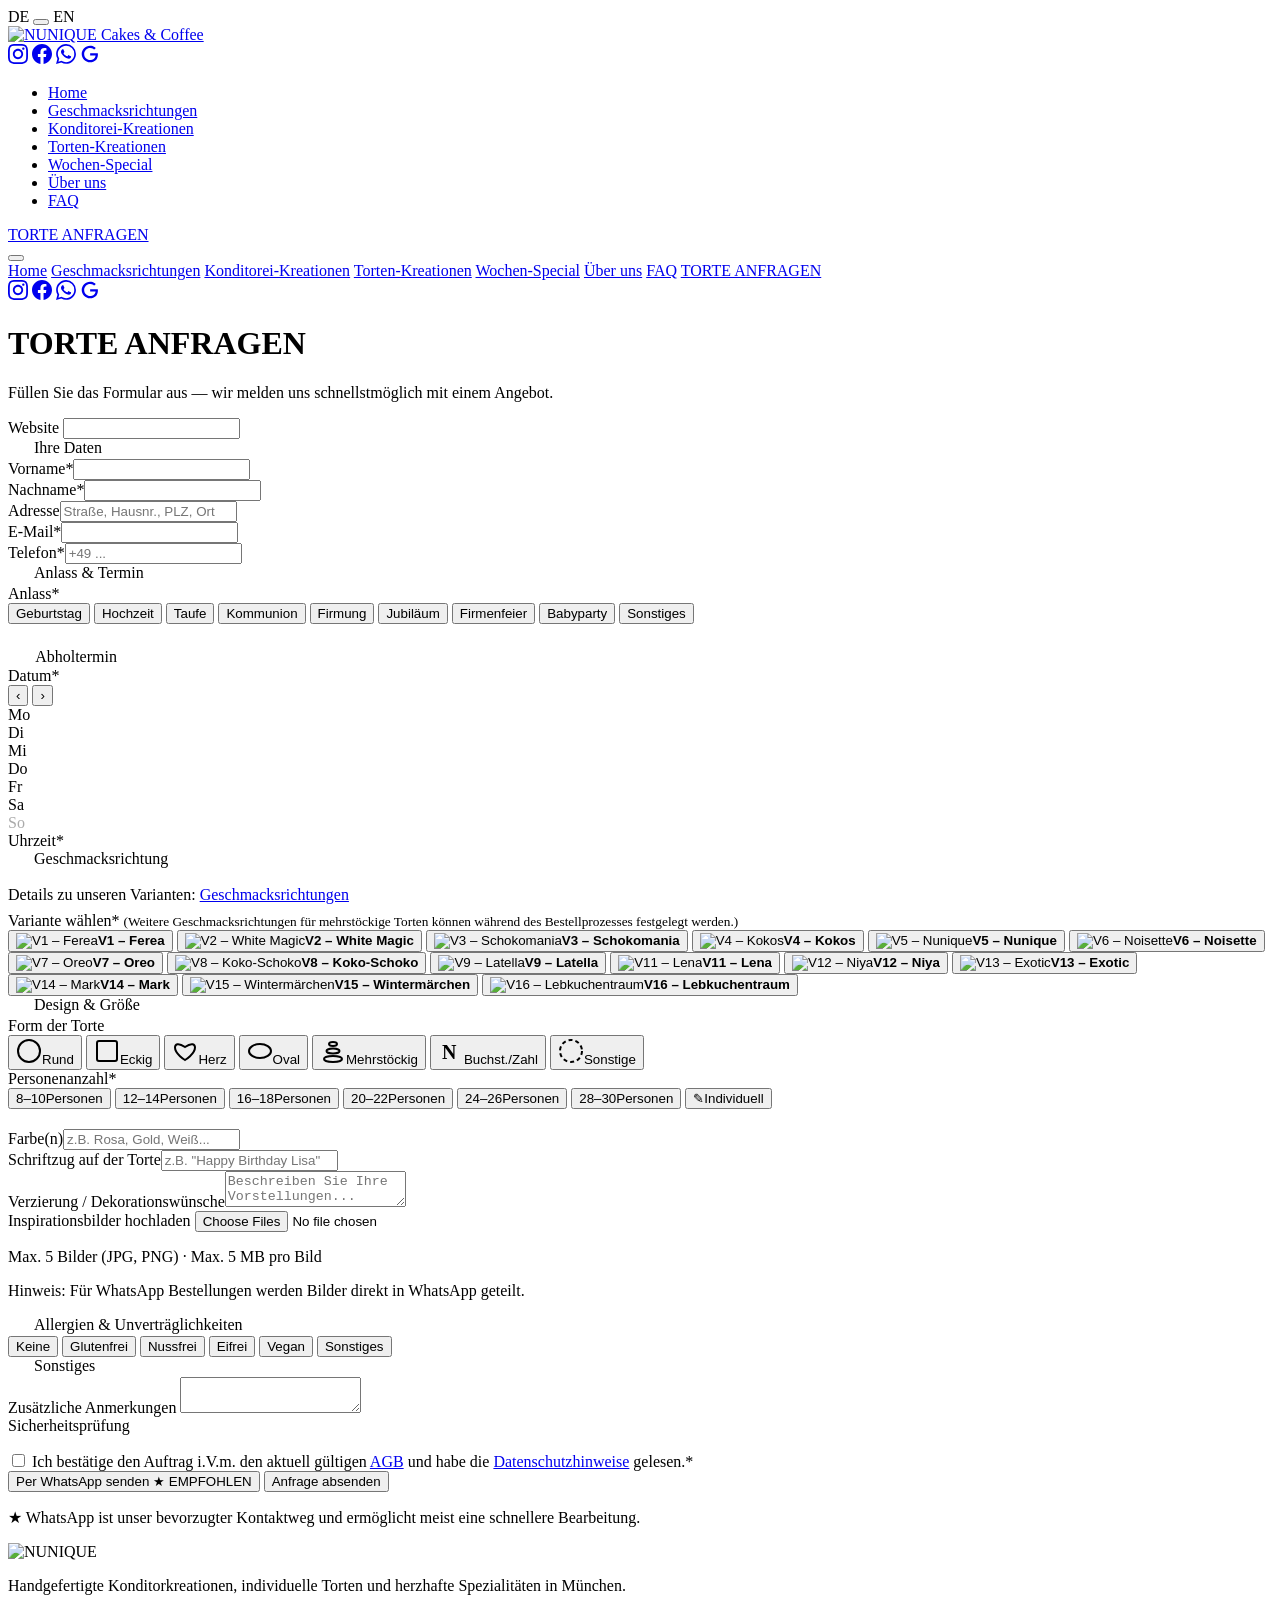
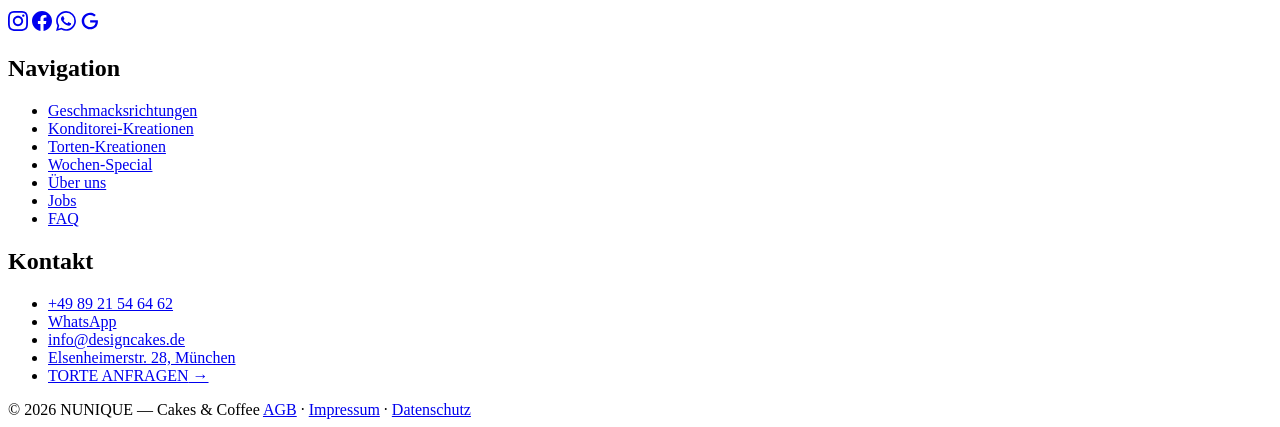
==== order.html @ f68d1206 "Remove lactose-free order option" ====
<!DOCTYPE html>

<html lang="de">
<head>
<meta charset="utf-8"/>
<link href="images/Logo_quadrat_solo.svg" rel="icon" type="image/svg+xml"/>
<meta content="width=device-width, initial-scale=1.0" name="viewport"/>
<link href="fonts/fonts.css" rel="stylesheet">
<title data-de="Torte anfragen München | Hochzeitstorte &amp; Event Cake bestellen" data-en="Request a Cake in Munich | Wedding &amp; Event Cake Enquiry">Torte anfragen München | Hochzeitstorte &amp; Event Cake bestellen</title>
<meta content="Fragen Sie Ihre individuelle Torte in München an: Hochzeitstorte, Geburtstagstorte, Firmentorte oder Event Cake mit Design, Geschmack und Terminwunsch." data-de-content="Fragen Sie Ihre individuelle Torte in München an: Hochzeitstorte, Geburtstagstorte, Firmentorte oder Event Cake mit Design, Geschmack und Terminwunsch." data-en-content="Request your custom cake in Munich: wedding cake, birthday cake, corporate cake or event cake with design, flavour and preferred date." name="description"/><meta content="summary_large_image" name="twitter:card"/><meta content="https://munichcakes.de/images/torte5.jpg" property="og:image"/><meta content="https://munichcakes.de/images/torte5.jpg" name="twitter:image"/><meta content="https://munichcakes.de/order" property="og:url"/><meta content="website" property="og:type"/><meta content="Fragen Sie Ihre individuelle Torte in München an: Hochzeitstorte, Geburtstagstorte, Firmentorte oder Event Cake mit Design, Geschmack und Terminwunsch." data-de-content="Fragen Sie Ihre individuelle Torte in München an: Hochzeitstorte, Geburtstagstorte, Firmentorte oder Event Cake mit Design, Geschmack und Terminwunsch." data-en-content="Request your custom cake in Munich: wedding cake, birthday cake, corporate cake or event cake with design, flavour and preferred date." property="og:description"/><meta content="Torte anfragen München | Hochzeitstorte &amp; Event Cake bestellen" data-de-content="Torte anfragen München | Hochzeitstorte &amp; Event Cake bestellen" data-en-content="Request a Cake in Munich | Wedding &amp; Event Cake Enquiry" property="og:title"/>
<link href="https://munichcakes.de/order" rel="canonical"/>
<link href="style.css?v=20261020-1" rel="stylesheet"/>
<link href="order.css?v=20261024-2" rel="stylesheet"/>
<link href="atelier-iconic.css" rel="stylesheet"/>
<script async defer src="https://challenges.cloudflare.com/turnstile/v0/api.js"></script>
<script>
/* Anti-flicker: apply language class before render */
(function(){
    var l=localStorage.getItem('nunique_lang');
    if(l==='en') document.documentElement.setAttribute('data-lang','en');
})();
</script>
</head>
<body>
<!-- HEADER -->
<!-- SHARED HEADER START -->
<header class="site-header" id="siteHeader">
<div class="header-top">
<div class="header-top-inner">
<div class="header-lang" id="headerLang">
<span class="lang-label" id="langLabelDE">DE</span>
<button aria-checked="false" aria-label="Sprache wechseln" class="lang-toggle" id="langToggle" role="switch" type="button">
<span class="lang-toggle-thumb"></span>
</button>
<span class="lang-label" id="langLabelEN">EN</span>
</div>
<div class="header-logo">
<a class="active" href="./"><img alt="NUNIQUE Cakes &amp; Coffee" decoding="async" src="images/Logo-lang-lang.svg"/></a>
</div>
<div class="header-social">
<a aria-label="Instagram" href="https://www.instagram.com/nunique.cakes" rel="noopener" target="_blank"><svg fill="currentColor" height="20" viewbox="0 0 24 24" width="20"><path d="M12 2.163c3.204 0 3.584.012 4.85.07 3.252.148 4.771 1.691 4.919 4.919.058 1.265.069 1.645.069 4.849 0 3.205-.012 3.584-.069 4.849-.149 3.225-1.664 4.771-4.919 4.919-1.266.058-1.644.07-4.85.07-3.204 0-3.584-.012-4.849-.07-3.26-.149-4.771-1.699-4.919-4.92-.058-1.265-.07-1.644-.07-4.849 0-3.204.013-3.583.07-4.849.149-3.227 1.664-4.771 4.919-4.919 1.266-.057 1.645-.069 4.849-.069zm0-2.163c-3.259 0-3.667.014-4.947.072-4.358.2-6.78 2.618-6.98 6.98-.059 1.281-.073 1.689-.073 4.948 0 3.259.014 3.668.072 4.948.2 4.358 2.618 6.78 6.98 6.98 1.281.058 1.689.072 4.948.072 3.259 0 3.668-.014 4.948-.072 4.354-.2 6.782-2.618 6.979-6.98.059-1.28.073-1.689.073-4.948 0-3.259-.014-3.667-.072-4.947-.196-4.354-2.617-6.78-6.979-6.98-1.281-.059-1.69-.073-4.949-.073zm0 5.838c-3.403 0-6.162 2.759-6.162 6.162s2.759 6.163 6.162 6.163 6.162-2.759 6.162-6.163c0-3.403-2.759-6.162-6.162-6.162zm0 10.162c-2.209 0-4-1.79-4-4 0-2.209 1.791-4 4-4s4 1.791 4 4c0 2.21-1.791 4-4 4zm6.406-11.845c-.796 0-1.441.645-1.441 1.44s.645 1.44 1.441 1.44c.795 0 1.439-.645 1.439-1.44s-.644-1.44-1.439-1.44z"></path></svg></a>
<a aria-label="Facebook" href="https://www.facebook.com/NuniqueCakes/" rel="noopener" target="_blank"><svg fill="currentColor" height="20" viewbox="0 0 24 24" width="20"><path d="M24 12.073c0-6.627-5.373-12-12-12s-12 5.373-12 12c0 5.99 4.388 10.954 10.125 11.854v-8.385H7.078v-3.47h3.047V9.43c0-3.007 1.792-4.669 4.533-4.669 1.312 0 2.686.235 2.686.235v2.953H15.83c-1.491 0-1.956.925-1.956 1.874v2.25h3.328l-.532 3.47h-2.796v8.385C19.612 23.027 24 18.062 24 12.073z"></path></svg></a>
<a aria-label="WhatsApp" href="https://wa.me/491704742351" rel="noopener" target="_blank"><svg fill="currentColor" height="20" viewbox="0 0 24 24" width="20"><path d="M17.472 14.382c-.297-.149-1.758-.867-2.03-.967-.273-.099-.471-.148-.67.15-.197.297-.767.966-.94 1.164-.173.199-.347.223-.644.075-.297-.15-1.255-.463-2.39-1.475-.883-.788-1.48-1.761-1.653-2.059-.173-.297-.018-.458.13-.606.134-.133.298-.347.446-.52.149-.174.198-.298.298-.497.099-.198.05-.371-.025-.52-.075-.149-.669-1.612-.916-2.207-.242-.579-.487-.5-.669-.51-.173-.008-.371-.01-.57-.01-.198 0-.52.074-.792.372-.272.297-1.04 1.016-1.04 2.479 0 1.462 1.065 2.875 1.213 3.074.149.198 2.096 3.2 5.077 4.487.709.306 1.262.489 1.694.625.712.227 1.36.195 1.871.118.571-.085 1.758-.719 2.006-1.413.248-.694.248-1.289.173-1.413-.074-.124-.272-.198-.57-.347m-5.421 7.403h-.004a9.87 9.87 0 01-5.031-1.378l-.361-.214-3.741.982.998-3.648-.235-.374a9.86 9.86 0 01-1.51-5.26c.001-5.45 4.436-9.884 9.888-9.884 2.64 0 5.122 1.03 6.988 2.898a9.825 9.825 0 012.893 6.994c-.003 5.45-4.437 9.884-9.885 9.884m8.413-18.297A11.815 11.815 0 0012.05 0C5.495 0 .16 5.335.157 11.892c0 2.096.547 4.142 1.588 5.945L.057 24l6.305-1.654a11.882 11.882 0 005.683 1.448h.005c6.554 0 11.89-5.335 11.893-11.893a11.821 11.821 0 00-3.48-8.413z"></path></svg></a>
<a aria-label="Google" href="https://g.page/r/Cd65igMqELdyEBM" rel="noopener" target="_blank"><svg fill="currentColor" height="20" viewbox="0 0 24 24" width="20"><path d="M21.35 11.1H12.18V13.83H18.69C18.36 17.64 15.19 19.27 12.19 19.27C8.36 19.27 5 16.25 5 12C5 7.9 8.2 4.73 12.2 4.73C15.29 4.73 17.1 6.7 17.1 6.7L19 4.72C19 4.72 16.56 2 12.1 2C6.42 2 2.03 6.8 2.03 12C2.03 17.05 6.16 22 12.25 22C17.6 22 21.5 18.33 21.5 12.91C21.5 11.76 21.35 11.1 21.35 11.1Z"></path></svg></a>
</div>
</div>
</div>
<div class="header-nav" id="headerNav">
<div class="header-nav-inner">
<ul class="nav-links">
<li><a href="./">Home</a></li>
<li><a href="flavours"><span data-de="Geschmacksrichtungen" data-en="Flavours">Geschmacksrichtungen</span></a></li>
<li><a href="pastryshop"><span data-de="Konditorei-Kreationen" data-en="Pastry Creations">Konditorei-Kreationen</span></a></li>
<li><a href="cakeshop"><span data-de="Torten-Kreationen" data-en="Cake Creations">Torten-Kreationen</span></a></li>
<li><a href="week-special"><span data-de="Wochen-Special" data-en="Weekly Special">Wochen-Special</span></a></li>
<li><a href="about"><span data-de="Über uns" data-en="About us">Über uns</span></a></li>
<li><a href="./#faq">FAQ</a></li>
</ul>
<div class="nav-below">
<a class="nav-anfragen" href="order"><span data-de="TORTE ANFRAGEN" data-en="REQUEST A CAKE">TORTE ANFRAGEN</span></a>
</div>
</div>
</div>
<button aria-label="Menü" data-de-aria="Menü" data-en-aria="Menu" class="nav-toggle" id="navToggle">
<span></span><span></span><span></span>
</button>
</header>
<!-- SHARED HEADER END -->
<div class="nav-drawer" id="navDrawer">
<a href="./">Home</a>
<a href="flavours"><span data-de="Geschmacksrichtungen" data-en="Flavours">Geschmacksrichtungen</span></a>
<a href="pastryshop"><span data-de="Konditorei-Kreationen" data-en="Pastry Creations">Konditorei-Kreationen</span></a>
<a href="cakeshop"><span data-de="Torten-Kreationen" data-en="Cake Creations">Torten-Kreationen</span></a>
<a href="week-special"><span data-de="Wochen-Special" data-en="Weekly Special">Wochen-Special</span></a>
<a href="about"><span data-de="Über uns" data-en="About us">Über uns</span></a>
<a href="./#faq">FAQ</a>
<a class="nav-cta" href="order"><span data-de="TORTE ANFRAGEN" data-en="REQUEST A CAKE">TORTE ANFRAGEN</span></a>
<div class="drawer-social">
<a aria-label="Instagram" href="https://www.instagram.com/nunique.cakes" rel="noopener" target="_blank"><svg fill="currentColor" height="20" viewbox="0 0 24 24" width="20"><path d="M12 2.163c3.204 0 3.584.012 4.85.07 3.252.148 4.771 1.691 4.919 4.919.058 1.265.069 1.645.069 4.849 0 3.205-.012 3.584-.069 4.849-.149 3.225-1.664 4.771-4.919 4.919-1.266.058-1.644.07-4.85.07-3.204 0-3.584-.012-4.849-.07-3.26-.149-4.771-1.699-4.919-4.92-.058-1.265-.07-1.644-.07-4.849 0-3.204.013-3.583.07-4.849.149-3.227 1.664-4.771 4.919-4.919 1.266-.057 1.645-.069 4.849-.069zm0-2.163c-3.259 0-3.667.014-4.947.072-4.358.2-6.78 2.618-6.98 6.98-.059 1.281-.073 1.689-.073 4.948 0 3.259.014 3.668.072 4.948.2 4.358 2.618 6.78 6.98 6.98 1.281.058 1.689.072 4.948.072 3.259 0 3.668-.014 4.948-.072 4.354-.2 6.782-2.618 6.979-6.98.059-1.28.073-1.689.073-4.948 0-3.259-.014-3.667-.072-4.947-.196-4.354-2.617-6.78-6.979-6.98-1.281-.059-1.69-.073-4.949-.073zm0 5.838c-3.403 0-6.162 2.759-6.162 6.162s2.759 6.163 6.162 6.163 6.162-2.759 6.162-6.163c0-3.403-2.759-6.162-6.162-6.162zm0 10.162c-2.209 0-4-1.79-4-4 0-2.209 1.791-4 4-4s4 1.791 4 4c0 2.21-1.791 4-4 4zm6.406-11.845c-.796 0-1.441.645-1.441 1.44s.645 1.44 1.441 1.44c.795 0 1.439-.645 1.439-1.44s-.644-1.44-1.439-1.44z"></path></svg></a>
<a aria-label="Facebook" href="https://www.facebook.com/NuniqueCakes/" rel="noopener" target="_blank"><svg fill="currentColor" height="20" viewbox="0 0 24 24" width="20"><path d="M24 12.073c0-6.627-5.373-12-12-12s-12 5.373-12 12c0 5.99 4.388 10.954 10.125 11.854v-8.385H7.078v-3.47h3.047V9.43c0-3.007 1.792-4.669 4.533-4.669 1.312 0 2.686.235 2.686.235v2.953H15.83c-1.491 0-1.956.925-1.956 1.874v2.25h3.328l-.532 3.47h-2.796v8.385C19.612 23.027 24 18.062 24 12.073z"></path></svg></a>
<a aria-label="WhatsApp" href="https://wa.me/491704742351" rel="noopener" target="_blank"><svg fill="currentColor" height="20" viewbox="0 0 24 24" width="20"><path d="M17.472 14.382c-.297-.149-1.758-.867-2.03-.967-.273-.099-.471-.148-.67.15-.197.297-.767.966-.94 1.164-.173.199-.347.223-.644.075-.297-.15-1.255-.463-2.39-1.475-.883-.788-1.48-1.761-1.653-2.059-.173-.297-.018-.458.13-.606.134-.133.298-.347.446-.52.149-.174.198-.298.298-.497.099-.198.05-.371-.025-.52-.075-.149-.669-1.612-.916-2.207-.242-.579-.487-.5-.669-.51-.173-.008-.371-.01-.57-.01-.198 0-.52.074-.792.372-.272.297-1.04 1.016-1.04 2.479 0 1.462 1.065 2.875 1.213 3.074.149.198 2.096 3.2 5.077 4.487.709.306 1.262.489 1.694.625.712.227 1.36.195 1.871.118.571-.085 1.758-.719 2.006-1.413.248-.694.248-1.289.173-1.413-.074-.124-.272-.198-.57-.347m-5.421 7.403h-.004a9.87 9.87 0 01-5.031-1.378l-.361-.214-3.741.982.998-3.648-.235-.374a9.86 9.86 0 01-1.51-5.26c.001-5.45 4.436-9.884 9.888-9.884 2.64 0 5.122 1.03 6.988 2.898a9.825 9.825 0 012.893 6.994c-.003 5.45-4.437 9.884-9.885 9.884m8.413-18.297A11.815 11.815 0 0012.05 0C5.495 0 .16 5.335.157 11.892c0 2.096.547 4.142 1.588 5.945L.057 24l6.305-1.654a11.882 11.882 0 005.683 1.448h.005c6.554 0 11.89-5.335 11.893-11.893a11.821 11.821 0 00-3.48-8.413z"></path></svg></a>
<a aria-label="Google" href="https://g.page/r/Cd65igMqELdyEBM" rel="noopener" target="_blank"><svg fill="currentColor" height="20" viewbox="0 0 24 24" width="20"><path d="M21.35 11.1H12.18V13.83H18.69C18.36 17.64 15.19 19.27 12.19 19.27C8.36 19.27 5 16.25 5 12C5 7.9 8.2 4.73 12.2 4.73C15.29 4.73 17.1 6.7 17.1 6.7L19 4.72C19 4.72 16.56 2 12.1 2C6.42 2 2.03 6.8 2.03 12C2.03 17.05 6.16 22 12.25 22C17.6 22 21.5 18.33 21.5 12.91C21.5 11.76 21.35 11.1 21.35 11.1Z"></path></svg></a>
</div>
</div>
<div class="nav-spacer"></div>
<!-- PAGE HERO -->
<div class="order-hero">
<h1><span data-de="TORTE ANFRAGEN" data-en="REQUEST A CAKE">TORTE ANFRAGEN</span></h1>
<p><span data-de="Füllen Sie das Formular aus — wir melden uns schnellstmöglich mit einem Angebot." data-en="Fill in the form — we will get back to you with a quote as soon as possible.">Füllen Sie das Formular aus — wir melden uns schnellstmöglich mit einem Angebot.</span></p>
</div>
<div class="form-container">
<form action="backend/send-order.php" data-robot-check="" enctype="multipart/form-data" id="cakeForm" method="POST">
<div aria-hidden="true" class="robot-field"><label>Website <input autocomplete="off" name="website" tabindex="-1" type="text"/></label></div>
<!-- 1: KONTAKT -->
<div class="form-section">
<div class="section-title"><span style="display:inline-flex;align-items:center;vertical-align:middle;margin-right:6px;flex-shrink:0"><svg fill="none" height="20" stroke="var(--pink)" stroke-linecap="round" stroke-linejoin="round" stroke-width="1.8" viewbox="0 0 24 24" width="20"><path d="M20 21v-2a4 4 0 0 0-4-4H8a4 4 0 0 0-4 4v2"></path><circle cx="12" cy="7" r="4"></circle></svg></span><span data-de="Ihre Daten" data-en="Your Details">Ihre Daten</span></div>
<div class="two-col">
<div class="field-group"><label><span data-de="Vorname" data-en="First Name">Vorname</span><span class="req">*</span></label><input autocomplete="given-name" name="vorname" required="" type="text"/></div>
<div class="field-group"><label><span data-de="Nachname" data-en="Last Name">Nachname</span><span class="req">*</span></label><input autocomplete="family-name" name="nachname" required="" type="text"/></div>
</div>
<div class="field-group"><label><span data-de="Adresse" data-en="Address">Adresse</span></label><input autocomplete="street-address" data-de-ph="Straße, Hausnr., PLZ, Ort" data-en-ph="Street, no., postcode, city" name="adresse" placeholder="Straße, Hausnr., PLZ, Ort" type="text"/></div>
<div class="two-col">
<div class="field-group"><label><span data-de="E-Mail" data-en="Email">E-Mail</span><span class="req">*</span></label><input autocomplete="email" inputmode="email" name="customer_email" required="" type="email"/></div>
<div class="field-group"><label><span data-de="Telefon" data-en="Phone">Telefon</span><span class="req">*</span></label><input autocomplete="tel" data-de-ph="+49 ..." data-en-ph="+49 ..." inputmode="tel" name="phone" placeholder="+49 ..." required="" type="tel"/></div>
</div>
</div>
<!-- 2: ANLASS & ABHOLUNG -->
<div class="form-section">
<div class="section-title"><span style="display:inline-flex;align-items:center;vertical-align:middle;margin-right:6px;flex-shrink:0"><svg fill="none" height="20" stroke="var(--pink)" stroke-linecap="round" stroke-linejoin="round" stroke-width="1.8" viewbox="0 0 24 24" width="20"><polygon points="12 2 15.09 8.26 22 9.27 17 14.14 18.18 21.02 12 17.77 5.82 21.02 7 14.14 2 9.27 8.91 8.26 12 2"></polygon></svg></span><span data-de="Anlass &amp; Termin" data-en="Occasion &amp; Date">Anlass &amp; Termin</span></div>
<div class="field-group">
<label><span data-de="Anlass" data-en="Occasion">Anlass</span><span class="req">*</span></label>
<div class="opt-tiles" id="anlassTiles">
<button class="opt-tile sel" data-group="anlass" data-val="Geburtstag" type="button"><span data-de="Geburtstag" data-en="Birthday">Geburtstag</span></button>
<button class="opt-tile" data-group="anlass" data-val="Hochzeit" type="button"><span data-de="Hochzeit" data-en="Wedding">Hochzeit</span></button>
<button class="opt-tile" data-group="anlass" data-val="Taufe" type="button"><span data-de="Taufe" data-en="Baptism">Taufe</span></button>
<button class="opt-tile" data-group="anlass" data-val="Kommunion" type="button"><span data-de="Kommunion" data-en="Communion">Kommunion</span></button>
<button class="opt-tile" data-group="anlass" data-val="Firmung" type="button"><span data-de="Firmung" data-en="Confirmation">Firmung</span></button>
<button class="opt-tile" data-group="anlass" data-val="Jubiläum" type="button"><span data-de="Jubiläum" data-en="Anniversary">Jubiläum</span></button>
<button class="opt-tile" data-group="anlass" data-val="Firmenfeier" type="button"><span data-de="Firmenfeier" data-en="Corporate event">Firmenfeier</span></button>
<button class="opt-tile" data-group="anlass" data-val="Babyparty" type="button"><span data-de="Babyparty" data-en="Baby shower">Babyparty</span></button>
<button class="opt-tile" data-group="anlass" data-val="Sonstiges" id="anlass-other-btn" type="button"><span data-de="Sonstiges" data-en="Other">Sonstiges</span></button>
</div>
<input id="anlass-hidden" name="anlass" required="" type="hidden" value="Geburtstag"/>
</div>
<div id="anlass-other-field" style="display:none;margin-top:.75rem">
<div class="field-group"><label><span data-de="Anlass beschreiben" data-en="Describe occasion">Anlass beschreiben</span><span class="req">*</span></label>
<input data-de-ph="z.B. Schulabschluss, Pensionierung..." data-en-ph="e.g. graduation, retirement..." id="anlass-sonstig-input" name="anlass_sonstig" placeholder="z.B. Schulabschluss, Pensionierung..." type="text"/></div>
</div>
<div class="pickup-label" style="margin-top:1.5rem">
<svg fill="none" height="18" stroke="var(--pink)" stroke-linecap="round" stroke-linejoin="round" stroke-width="1.8" style="vertical-align:middle;margin-right:6px" viewbox="0 0 24 24" width="18"><circle cx="12" cy="12" r="10"></circle><polyline points="12 6 12 12 16 14"></polyline></svg>
<span data-de="Abholtermin" data-en="Pickup Time">Abholtermin</span>
</div>
<div class="cal-time-row">
<div class="cal-wrap">
<label><span data-de="Datum" data-en="Date">Datum</span><span class="req">*</span></label>
<div class="cal-nav-row">
<button class="cal-arrow" id="calPrevBtn" type="button">‹</button>
<span class="cal-month-lbl" id="calMonthLbl"></span>
<button class="cal-arrow" id="calNextBtn" type="button">›</button>
</div>
<div class="cal-grid" id="calGrid">
<div class="cal-head">Mo</div><div class="cal-head">Di</div><div class="cal-head">Mi</div>
<div class="cal-head">Do</div><div class="cal-head">Fr</div>
<div class="cal-head" style="color:var(--pink)">Sa</div>
<div class="cal-head" style="color:#aaa">So</div>
</div>
<input id="datum-input" name="datum" required="" type="hidden"/>
</div>
<div class="time-wrap">
<label><span data-de="Uhrzeit" data-en="Time">Uhrzeit</span><span class="req">*</span></label>
<div class="time-chips" id="timeChips"></div>
<input id="uhrzeit-input" name="uhrzeit" required="" type="hidden"/>
</div>
</div>
</div>
<!-- 3: GESCHMACK -->
<div class="form-section">
<div class="section-title"><span style="display:inline-flex;align-items:center;vertical-align:middle;margin-right:6px;flex-shrink:0"><svg fill="none" height="20" stroke="var(--pink)" stroke-linecap="round" stroke-linejoin="round" stroke-width="1.8" viewbox="0 0 24 24" width="20"><circle cx="12" cy="12" r="10"></circle><path d="M8 14s1.5 2 4 2 4-2 4-2"></path><line x1="9" x2="9.01" y1="9" y2="9"></line><line x1="15" x2="15.01" y1="9" y2="9"></line></svg></span><span data-de="Geschmacksrichtung" data-en="Flavour">Geschmacksrichtung</span></div>
<p class="field-hint" style="margin-bottom:.5rem"><span data-de="Details zu unseren Varianten:" data-en="Details about our variants:">Details zu unseren Varianten:</span> <a href="flavours"><span data-de="Geschmacksrichtungen" data-en="Flavours">Geschmacksrichtungen</span></a></p>
<label class="field-lbl"><span data-de="Variante wählen" data-en="Choose variant">Variante wählen</span><span class="req">*</span> <small><span data-de="(Weitere Geschmacksrichtungen für mehrstöckige Torten können während des Bestellprozesses festgelegt werden.)" data-en="(Additional flavours for tiered cakes can be agreed during the ordering process.)">(Weitere Geschmacksrichtungen für mehrstöckige Torten können während des Bestellprozesses festgelegt werden.)</span></small></label>
<div class="flavor-tiles" id="geschmackTiles">
<button class="flavor-tile" data-group="geschmack" data-tooltip-de="Kakao Biskuitboden mit Schoko-Creme, Mascarpone und gerösteten Haselnüssen." data-tooltip-en="Cocoa sponge with chocolate cream, mascarpone and toasted hazelnuts." data-val="V1 – Ferea" type="button"><img alt="V1 – Ferea" decoding="async" loading="lazy" src="images/ferea.webp" width="1040" height="755"/><span><strong>V1 – Ferea</strong></span></button>
<button class="flavor-tile" data-group="geschmack" data-tooltip-de="Vanille Biskuitboden mit Vanille-Creme, Mascarpone und Stückchen weißer Schokolade." data-tooltip-en="Vanilla sponge with vanilla cream, mascarpone and white chocolate pieces." data-val="V2 – White Magic" type="button"><img alt="V2 – White Magic" decoding="async" loading="lazy" src="images/white-magic.webp" width="1004" height="725"/><span><strong>V2 – White Magic</strong></span></button>
<button class="flavor-tile" data-group="geschmack" data-tooltip-de="Kakao Biskuitboden mit Schoko-Creme und Stückchen dunkler Schokolade." data-tooltip-en="Cocoa sponge with chocolate cream and dark chocolate pieces." data-val="V3 – Schokomania" type="button"><img alt="V3 – Schokomania" decoding="async" loading="lazy" src="images/schokomania.webp" width="989" height="714"/><span><strong>V3 – Schokomania</strong></span></button>
<button class="flavor-tile" data-group="geschmack" data-tooltip-de="Vanille Biskuitboden mit Mascarpone Creme und Kokosraspeln." data-tooltip-en="Vanilla sponge with mascarpone cream and desiccated coconut." data-val="V4 – Kokos" type="button"><img alt="V4 – Kokos" decoding="async" loading="lazy" src="images/kokos.webp" width="892" height="647"/><span><strong>V4 – Kokos</strong></span></button>
<button class="flavor-tile" data-group="geschmack" data-tooltip-de="Vanille Biskuitboden mit Vanille-Creme, Mascarpone und frischem Obst (Himbeere oder Banane)." data-tooltip-en="Vanilla sponge with vanilla cream, mascarpone and fresh fruit (raspberry or banana)." data-val="V5 – Nunique" type="button"><img alt="V5 – Nunique" decoding="async" loading="lazy" src="images/nunique.webp" width="993" height="728"/><span><strong>V5 – Nunique</strong></span></button>
<button class="flavor-tile" data-group="geschmack" data-tooltip-de="Vanille Biskuitboden, Vanille-Creme und Nusskrokant." data-tooltip-en="Vanilla sponge, vanilla cream and nut brittle." data-val="V6 – Noisette" type="button"><img alt="V6 – Noisette" decoding="async" loading="lazy" src="images/noisette.webp" width="681" height="504"/><span><strong>V6 – Noisette</strong></span></button>
<button class="flavor-tile" data-group="geschmack" data-tooltip-de="Kakao Biskuitboden mit Mascarpone Creme und Stückchen Oreo-Kekse." data-tooltip-en="Cocoa sponge with mascarpone cream and Oreo cookie pieces." data-val="V7 – Oreo" type="button"><img alt="V7 – Oreo" decoding="async" loading="lazy" src="images/oreo.webp" width="1040" height="593"/><span><strong>V7 – Oreo</strong></span></button>
<button class="flavor-tile" data-group="geschmack" data-tooltip-de="Kakao Biskuitboden mit Mascarpone Creme, Stückchen dunkler Schokolade und Kokosraspeln." data-tooltip-en="Cocoa sponge with mascarpone cream, dark chocolate pieces and desiccated coconut." data-val="V8 – Koko-Schoko" type="button"><img alt="V8 – Koko-Schoko" decoding="async" loading="lazy" src="images/koko-schoko.webp" width="1040" height="593"/><span><strong>V8 – Koko-Schoko</strong></span></button>
<button class="flavor-tile" data-group="geschmack" data-tooltip-de="Vanille Biskuitboden mit Vanille-Creme und Stückchen dunkler Schokolade." data-tooltip-en="Vanilla sponge with vanilla cream and dark chocolate pieces." data-val="V9 – Latella" type="button"><img alt="V9 – Latella" decoding="async" loading="lazy" src="images/latella.webp" width="1040" height="593"/><span><strong>V9 – Latella</strong></span></button>
<button class="flavor-tile" data-group="geschmack" data-tooltip-de="Vanille Biskuitboden mit weißer Schoko-Creme und salzig gerösteten Pistazienkernen." data-tooltip-en="Vanilla sponge with white chocolate cream and salted roasted pistachios." data-val="V11 – Lena" type="button"><img alt="V11 – Lena" decoding="async" loading="lazy" src="images/lena.webp" width="1040" height="718"/><span><strong>V11 – Lena</strong></span></button>
<button class="flavor-tile" data-group="geschmack" data-tooltip-de="Kakao Biskuitboden mit Schoko-Creme und Himbeeren." data-tooltip-en="Cocoa sponge with chocolate cream and raspberries." data-val="V12 – Niya" type="button"><img alt="V12 – Niya" decoding="async" loading="lazy" src="images/niya.webp" width="1040" height="673"/><span><strong>V12 – Niya</strong></span></button>
<button class="flavor-tile" data-group="geschmack" data-tooltip-de="Vanille Biskuitboden mit Kokos-Creme und Mango-Maracuja Marmelade + Kokosflocken." data-tooltip-en="Vanilla sponge with coconut cream and mango-passionfruit jam + coconut flakes." data-val="V13 – Exotic" type="button"><img alt="V13 – Exotic" decoding="async" loading="lazy" src="images/exotic.webp" width="1040" height="765"/><span><strong>V13 – Exotic</strong></span></button>
<button class="flavor-tile" data-group="geschmack" data-tooltip-de="Kakao Biskuitboden mit Mascarpone-Creme, Stückchen weißer Schokolade und Himbeeren." data-tooltip-en="Cocoa sponge with mascarpone cream, pieces of white chocolate and raspberries." data-val="V14 – Mark" type="button"><img alt="V14 – Mark" decoding="async" loading="lazy" src="images/mark.webp" width="1040" height="659"/><span><strong>V14 – Mark</strong></span></button>
<button class="flavor-tile" data-group="geschmack" data-tooltip-de="Vanille Biskuitboden mit weihnachtlicher Creme und Stückchen Gewürzspekulatius." data-tooltip-en="Vanilla sponge with Christmas spiced cream and speculoos biscuit pieces." data-val="V15 – Wintermärchen" type="button"><img alt="V15 – Wintermärchen" decoding="async" loading="lazy" src="images/wintermaerchen.webp" width="1040" height="676"/><span><strong>V15 – Wintermärchen</strong></span></button>
<button class="flavor-tile" data-group="geschmack" data-tooltip-de="Kakao Biskuitboden mit Lebkuchen-Creme und Stückchen Lebkuchen." data-tooltip-en="Cocoa sponge with gingerbread cream and gingerbread pieces." data-val="V16 – Lebkuchentraum" type="button"><img alt="V16 – Lebkuchentraum" decoding="async" loading="lazy" src="images/lebkuchentraum.webp" width="1040" height="753"/><span><strong>V16 – Lebkuchentraum</strong></span></button>
</div>
<input id="geschmack-1" name="geschmack_1" type="hidden" value=""/>
</div>
<!-- 4: DESIGN -->
<div class="form-section">
<div class="section-title"><span style="display:inline-flex;align-items:center;vertical-align:middle;margin-right:6px;flex-shrink:0"><svg fill="none" height="20" stroke="var(--pink)" stroke-linecap="round" stroke-linejoin="round" stroke-width="1.8" viewbox="0 0 24 24" width="20"><path d="M11 4H4a2 2 0 0 0-2 2v14a2 2 0 0 0 2 2h14a2 2 0 0 0 2-2v-7"></path><path d="M18.5 2.5a2.121 2.121 0 0 1 3 3L12 15l-4 1 1-4 9.5-9.5z"></path></svg></span><span data-de="Design &amp; Größe" data-en="Design &amp; Size">Design &amp; Größe</span></div>
<div class="two-col" style="align-items:start">
<div class="field-group">
<label><span data-de="Form der Torte" data-en="Cake Shape">Form der Torte</span></label>
<div class="shape-tiles" id="shapeTiles">
<button class="shape-tile sel" data-group="form" data-val="Rund" type="button"><svg fill="none" height="26" viewbox="0 0 26 26" width="26"><circle cx="13" cy="13" r="11" stroke="currentColor" stroke-width="2"></circle></svg><span><span data-de="Rund" data-en="Round">Rund</span></span></button>
<button class="shape-tile" data-group="form" data-val="Eckig" type="button"><svg fill="none" height="26" viewbox="0 0 26 26" width="26"><rect height="20" rx="2" stroke="currentColor" stroke-width="2" width="20" x="3" y="3"></rect></svg><span><span data-de="Eckig" data-en="Square">Eckig</span></span></button>
<button class="shape-tile" data-group="form" data-val="Herz" type="button"><svg fill="none" height="26" viewbox="0 0 26 26" width="26"><path d="M13 22C13 22 3 16 3 9.5C3 6.5 5.8 4 13 9C20.2 4 23 6.5 23 9.5C23 16 13 22 13 22Z" stroke="currentColor" stroke-width="2"></path></svg><span><span data-de="Herz" data-en="Heart">Herz</span></span></button>
<button class="shape-tile" data-group="form" data-val="Oval" type="button"><svg fill="none" height="26" viewbox="0 0 26 26" width="26"><ellipse cx="13" cy="13" rx="11" ry="7" stroke="currentColor" stroke-width="2"></ellipse></svg><span><span data-de="Oval" data-en="Oval">Oval</span></span></button>
<button class="shape-tile" data-group="form" data-val="Mehrstöckig" type="button"><svg fill="none" height="26" viewbox="0 0 26 26" width="26"><ellipse cx="13" cy="21" rx="9" ry="3" stroke="currentColor" stroke-width="2"></ellipse><ellipse cx="13" cy="13" rx="6.5" ry="2.5" stroke="currentColor" stroke-width="2"></ellipse><ellipse cx="13" cy="6" rx="4" ry="2" stroke="currentColor" stroke-width="2"></ellipse></svg><span><span data-de="Mehrstöckig" data-en="Tiered">Mehrstöckig</span></span></button>
<button class="shape-tile" data-group="form" data-val="Buchstabe/Zahl" type="button"><svg height="26" viewbox="0 0 26 26" width="26"><text fill="currentColor" font-family="Georgia,serif" font-size="20" font-weight="bold" x="4" y="21">N</text></svg><span><span data-de="Buchst./Zahl" data-en="Letter/Number">Buchst./Zahl</span></span></button>
<button class="shape-tile" data-group="form" data-val="Sonstige" type="button"><svg fill="none" height="26" viewbox="0 0 26 26" width="26"><circle cx="13" cy="13" r="11" stroke="currentColor" stroke-dasharray="4 3" stroke-width="2"></circle></svg><span><span data-de="Sonstige" data-en="Other">Sonstige</span></span></button>
</div>
<input id="form-hidden" name="form" type="hidden" value="Rund"/>
</div>
<div class="field-group">
<label><span data-de="Personenanzahl" data-en="Number of guests">Personenanzahl</span><span class="req">*</span></label>
<div class="size-tiles" id="sizeTiles">
<button class="size-tile" data-val="8–10 Personen" type="button"><span class="st-num">8–10</span><span class="st-lbl"><span data-de="Personen" data-en="guests">Personen</span></span></button>
<button class="size-tile" data-val="12–14 Personen" type="button"><span class="st-num">12–14</span><span class="st-lbl"><span data-de="Personen" data-en="guests">Personen</span></span></button>
<button class="size-tile sel" data-val="16–18 Personen" type="button"><span class="st-num">16–18</span><span class="st-lbl"><span data-de="Personen" data-en="guests">Personen</span></span></button>
<button class="size-tile" data-val="20–22 Personen" type="button"><span class="st-num">20–22</span><span class="st-lbl"><span data-de="Personen" data-en="guests">Personen</span></span></button>
<button class="size-tile" data-val="24–26 Personen" type="button"><span class="st-num">24–26</span><span class="st-lbl"><span data-de="Personen" data-en="guests">Personen</span></span></button>
<button class="size-tile" data-val="28–30 Personen" type="button"><span class="st-num">28–30</span><span class="st-lbl"><span data-de="Personen" data-en="guests">Personen</span></span></button>
<button class="size-tile size-custom" data-val="custom" type="button"><span class="st-num">✎</span><span class="st-lbl"><span data-de="Individuell" data-en="Custom">Individuell</span></span></button>
</div>
<div id="groesse-custom-wrap" style="display:none;margin-top:.75rem">
<label><span data-de="Individuelle Angabe" data-en="Custom description">Individuelle Angabe</span><span class="req">*</span></label>
<input data-de-ph="z.B. 50 Personen, 3 Etagen..." data-en-ph="e.g. 50 guests, 3 tiers..." id="groesse-custom-input" name="groesse_custom" placeholder="z.B. 50 Personen, 3 Etagen..." type="text"/>
</div>
<input id="groesse-hidden" name="groesse" required="" type="hidden" value="16–18 Personen"/>
</div>
</div>
<div class="two-col" style="margin-top:1.25rem">
<div class="field-group"><label><span data-de="Farbe(n)" data-en="Colour(s)">Farbe(n)</span></label><input data-de-ph="z.B. Rosa, Gold, Weiß..." data-en-ph="e.g. pink, gold, white..." name="farbe" placeholder="z.B. Rosa, Gold, Weiß..." type="text"/></div>
<div class="field-group"><label><span data-de="Schriftzug auf der Torte" data-en="Text on the cake">Schriftzug auf der Torte</span></label><input name="schriftzug" placeholder='z.B. "Happy Birthday Lisa"' data-de-ph='z.B. "Happy Birthday Lisa"' data-en-ph='e.g. "Happy Birthday Lisa"' type="text"/></div>
</div>
<div class="field-group"><label><span data-de="Verzierung / Dekorationswünsche" data-en="Decoration wishes">Verzierung / Dekorationswünsche</span></label><textarea data-de-ph="Beschreiben Sie Ihre Vorstellungen..." data-en-ph="Describe your vision..." name="verzierung" placeholder="Beschreiben Sie Ihre Vorstellungen..."></textarea></div>
<div class="field-group">
<label><span data-de="Inspirationsbilder hochladen" data-en="Upload inspiration images">Inspirationsbilder hochladen</span></label>
<input accept="image/*" multiple="" name="inspiration[]" type="file"/>
<p class="field-hint"><span data-de="Max. 5 Bilder (JPG, PNG) · Max. 5 MB pro Bild" data-en="Max. 5 images (JPG, PNG) · Max. 5 MB per image">Max. 5 Bilder (JPG, PNG) · Max. 5 MB pro Bild</span></p>
<p class="whatsapp-upload-note" id="whatsappUploadNote"><span data-de="Hinweis: Für WhatsApp Bestellungen werden Bilder direkt in WhatsApp geteilt." data-en="Note: For WhatsApp orders, images are shared directly in WhatsApp.">Hinweis: Für WhatsApp Bestellungen werden Bilder direkt in WhatsApp geteilt.</span></p>
</div>
</div>
<!-- 5: ALLERGIEN -->
<div class="form-section">
<div class="section-title"><span style="display:inline-flex;align-items:center;vertical-align:middle;margin-right:6px;flex-shrink:0"><svg fill="none" height="20" stroke="var(--pink)" stroke-linecap="round" stroke-linejoin="round" stroke-width="1.8" viewbox="0 0 24 24" width="20"><path d="M10.29 3.86L1.82 18a2 2 0 0 0 1.71 3h16.94a2 2 0 0 0 1.71-3L13.71 3.86a2 2 0 0 0-3.42 0z"></path><line x1="12" x2="12" y1="9" y2="13"></line><line x1="12" x2="12.01" y1="17" y2="17"></line></svg></span><span data-de="Allergien &amp; Unverträglichkeiten" data-en="Allergies &amp; Intolerances">Allergien &amp; Unverträglichkeiten</span></div>
<div class="opt-tiles multi" id="allergieTiles">
<button class="opt-tile" data-group="allergie" data-val="Keine" type="button"><span data-de="Keine" data-en="None">Keine</span></button>
<button class="opt-tile" data-group="allergie" data-val="Glutenfrei" type="button"><span data-de="Glutenfrei" data-en="Gluten-free">Glutenfrei</span></button>
<button class="opt-tile" data-group="allergie" data-val="Nussfrei" type="button"><span data-de="Nussfrei" data-en="Nut-free">Nussfrei</span></button>
<button class="opt-tile" data-group="allergie" data-val="Eifrei" type="button"><span data-de="Eifrei" data-en="Egg-free">Eifrei</span></button>
<button class="opt-tile" data-group="allergie" data-val="Vegan" type="button"><span data-de="Vegan" data-en="Vegan">Vegan</span></button>
<button class="opt-tile" data-group="allergie" data-val="Sonstiges" type="button"><span data-de="Sonstiges" data-en="Other">Sonstiges</span></button>
</div>
<input id="allergien-hidden" name="allergien_hidden" type="hidden" value=""/>
<div id="allergy-other-wrap" style="display:none;margin-top:.75rem">
<label><span data-de="Bitte beschreiben" data-en="Please describe">Bitte beschreiben</span></label>
<input name="allergie_sonstig" type="text"/>
</div>
</div>
<!-- 6: ANMERKUNGEN -->
<div class="form-section">
<div class="section-title"><span style="display:inline-flex;align-items:center;vertical-align:middle;margin-right:6px;flex-shrink:0"><svg fill="none" height="20" stroke="var(--pink)" stroke-linecap="round" stroke-linejoin="round" stroke-width="1.8" viewbox="0 0 24 24" width="20"><path d="M14 2H6a2 2 0 0 0-2 2v16a2 2 0 0 0 2 2h12a2 2 0 0 0 2-2V8z"></path><polyline points="14 2 14 8 20 8"></polyline><line x1="16" x2="8" y1="13" y2="13"></line><line x1="16" x2="8" y1="17" y2="17"></line></svg></span><span data-de="Sonstiges" data-en="Other">Sonstiges</span></div>
<div class="field-group">
<label><span data-de="Zusätzliche Anmerkungen" data-en="Additional notes">Zusätzliche Anmerkungen</span></label>
<textarea name="anmerkungen"></textarea>
</div>
</div>
<!-- SUBMIT -->
<div>
<input id="csrfToken" name="csrf_token" type="hidden" value=""/>
<div class="field-group">
<label><span data-de="Sicherheitspr&uuml;fung" data-en="Security check">Sicherheitspr&uuml;fung</span></label>
<div class="cf-turnstile" data-sitekey="0x4AAAAAAFZZJQvY2fGdYr1i" data-size="flexible" data-theme="light"></div>
</div>
<p aria-live="polite" class="captcha-error" id="securityError"></p>
<p aria-live="polite" class="form-error-summary" id="formValidationError"></p>
</div>
<div class="submit-section">
<label class="agb-checkbox">
<input id="agbCheck" name="agb_accepted" required="" type="checkbox"/>
<span><span data-de-html='Ich bestätige den Auftrag i.V.m. den aktuell gültigen &lt;a href="agb"&gt;&lt;span data-de="AGB" data-en="T&amp;amp;Cs"&gt;AGB&lt;/span&gt;&lt;/a&gt; und habe die &lt;a href="datenschutz"&gt;Datenschutzhinweise&lt;/a&gt; gelesen.' data-en-html='I confirm the order in connection with the currently valid &lt;a href="agb"&gt;T&amp;amp;Cs&lt;/a&gt; and have read the &lt;a href="datenschutz"&gt;privacy information&lt;/a&gt;.'>Ich bestätige den Auftrag i.V.m. den aktuell gültigen <a href="agb">AGB</a> und habe die <a href="datenschutz">Datenschutzhinweise</a> gelesen.</span><span class="req">*</span></span>
</label>
<div class="submit-actions">
<button class="submit-btn whatsapp-submit-btn" id="whatsappSubmitBtn" type="button">
<span data-de="Per WhatsApp senden" data-en="Send via WhatsApp">Per WhatsApp senden</span>
<span class="preferred-badge" data-de="★ EMPFOHLEN" data-en="★ RECOMMENDED">★ EMPFOHLEN</span>
</button>
<button class="submit-btn" id="submitBtn" type="button">
<span data-de="Anfrage absenden" data-en="Submit enquiry">Anfrage absenden</span>
</button>
</div>
<p class="preferred-contact-note"><span data-de="★ WhatsApp ist unser bevorzugter Kontaktweg und ermöglicht meist eine schnellere Bearbeitung." data-en="★ WhatsApp is our preferred contact method and usually allows us to respond faster.">★ WhatsApp ist unser bevorzugter Kontaktweg und ermöglicht meist eine schnellere Bearbeitung.</span></p>
</div>
<input id="langField" name="lang" type="hidden" value="de"/>
<input id="formStartedAt" name="form_started_at" type="hidden" value=""/>
</form>
</div>
<!-- CONFIRMATION MODAL -->
<dialog aria-labelledby="modal-title" class="modal-overlay" id="confirmModal">
<div class="modal">
<div class="modal-icon">
<svg fill="none" height="36" stroke="var(--magenta)" stroke-linecap="round" stroke-linejoin="round" stroke-width="1.8" viewbox="0 0 24 24" width="36"><path d="M20 21v-8a2 2 0 0 0-2-2H6a2 2 0 0 0-2 2v8"></path><path d="M4 16s.5-1 2-1 2.5 2 4 2 2.5-2 4-2 2.5 2 4 2 2-1 2-1"></path><path d="M2 21h20"></path><path d="M7 8v2"></path><path d="M12 8v2"></path><path d="M17 8v2"></path><path d="M7 4h.01"></path><path d="M12 4h.01"></path><path d="M17 4h.01"></path></svg>
</div>
<h3 id="modal-title"><span data-de="Alle Angaben gemacht?" data-en="All details filled in?">Alle Angaben gemacht?</span></h3>
<p id="modal-text"><span data-de="Bitte prüfen Sie Ihre Angaben noch einmal, bevor Sie die Anfrage absenden." data-en="Please review your details once more before submitting the enquiry.">Bitte prüfen Sie Ihre Angaben noch einmal, bevor Sie die Anfrage absenden.</span></p>
<div class="modal-buttons">
<button class="modal-confirm" id="modal-yes">
<span id="modal-yes-text"><span data-de="Ja, absenden" data-en="Yes, submit">Ja, absenden</span></span>
</button>
<button class="modal-cancel" id="modal-no">
<span id="modal-no-text"><span data-de="Nein, zurück" data-en="No, go back">Nein, zurück</span></span>
</button>
</div>
</div>
</dialog>
<!-- FOOTER -->
<!-- SHARED FOOTER START -->
<footer>
<div class="footer-inner">
<div class="footer-brand">
<img alt="NUNIQUE" decoding="async" src="images/Logo-lang-lang.svg"/>
<p><span data-de="Handgefertigte Konditorkreationen, individuelle Torten und herzhafte Spezialitäten in München." data-en="Handcrafted pastry creations, bespoke cakes and savoury specialities in Munich.">Handgefertigte Konditorkreationen, individuelle Torten und herzhafte Spezialitäten in München.</span></p>
<div class="social-icons">
<a aria-label="Instagram" href="https://www.instagram.com/nunique.cakes" rel="noopener" target="_blank"><svg fill="currentColor" height="20" viewbox="0 0 24 24" width="20"><path d="M12 2.163c3.204 0 3.584.012 4.85.07 3.252.148 4.771 1.691 4.919 4.919.058 1.265.069 1.645.069 4.849 0 3.205-.012 3.584-.069 4.849-.149 3.225-1.664 4.771-4.919 4.919-1.266.058-1.644.07-4.85.07-3.204 0-3.584-.012-4.849-.07-3.26-.149-4.771-1.699-4.919-4.92-.058-1.265-.07-1.644-.07-4.849 0-3.204.013-3.583.07-4.849.149-3.227 1.664-4.771 4.919-4.919 1.266-.057 1.645-.069 4.849-.069zm0-2.163c-3.259 0-3.667.014-4.947.072-4.358.2-6.78 2.618-6.98 6.98-.059 1.281-.073 1.689-.073 4.948 0 3.259.014 3.668.072 4.948.2 4.358 2.618 6.78 6.98 6.98 1.281.058 1.689.072 4.948.072 3.259 0 3.668-.014 4.948-.072 4.354-.2 6.782-2.618 6.979-6.98.059-1.28.073-1.689.073-4.948 0-3.259-.014-3.667-.072-4.947-.196-4.354-2.617-6.78-6.979-6.98-1.281-.059-1.69-.073-4.949-.073zm0 5.838c-3.403 0-6.162 2.759-6.162 6.162s2.759 6.163 6.162 6.163 6.162-2.759 6.162-6.163c0-3.403-2.759-6.162-6.162-6.162zm0 10.162c-2.209 0-4-1.79-4-4 0-2.209 1.791-4 4-4s4 1.791 4 4c0 2.21-1.791 4-4 4zm6.406-11.845c-.796 0-1.441.645-1.441 1.44s.645 1.44 1.441 1.44c.795 0 1.439-.645 1.439-1.44s-.644-1.44-1.439-1.44z"></path></svg></a>
<a aria-label="Facebook" href="https://www.facebook.com/NuniqueCakes/" rel="noopener" target="_blank"><svg fill="currentColor" height="20" viewbox="0 0 24 24" width="20"><path d="M24 12.073c0-6.627-5.373-12-12-12s-12 5.373-12 12c0 5.99 4.388 10.954 10.125 11.854v-8.385H7.078v-3.47h3.047V9.43c0-3.007 1.792-4.669 4.533-4.669 1.312 0 2.686.235 2.686.235v2.953H15.83c-1.491 0-1.956.925-1.956 1.874v2.25h3.328l-.532 3.47h-2.796v8.385C19.612 23.027 24 18.062 24 12.073z"></path></svg></a>
<a aria-label="WhatsApp" href="https://wa.me/491704742351" rel="noopener" target="_blank"><svg fill="currentColor" height="20" viewbox="0 0 24 24" width="20"><path d="M17.472 14.382c-.297-.149-1.758-.867-2.03-.967-.273-.099-.471-.148-.67.15-.197.297-.767.966-.94 1.164-.173.199-.347.223-.644.075-.297-.15-1.255-.463-2.39-1.475-.883-.788-1.48-1.761-1.653-2.059-.173-.297-.018-.458.13-.606.134-.133.298-.347.446-.52.149-.174.198-.298.298-.497.099-.198.05-.371-.025-.52-.075-.149-.669-1.612-.916-2.207-.242-.579-.487-.5-.669-.51-.173-.008-.371-.01-.57-.01-.198 0-.52.074-.792.372-.272.297-1.04 1.016-1.04 2.479 0 1.462 1.065 2.875 1.213 3.074.149.198 2.096 3.2 5.077 4.487.709.306 1.262.489 1.694.625.712.227 1.36.195 1.871.118.571-.085 1.758-.719 2.006-1.413.248-.694.248-1.289.173-1.413-.074-.124-.272-.198-.57-.347m-5.421 7.403h-.004a9.87 9.87 0 01-5.031-1.378l-.361-.214-3.741.982.998-3.648-.235-.374a9.86 9.86 0 01-1.51-5.26c.001-5.45 4.436-9.884 9.888-9.884 2.64 0 5.122 1.03 6.988 2.898a9.825 9.825 0 012.893 6.994c-.003 5.45-4.437 9.884-9.885 9.884m8.413-18.297A11.815 11.815 0 0012.05 0C5.495 0 .16 5.335.157 11.892c0 2.096.547 4.142 1.588 5.945L.057 24l6.305-1.654a11.882 11.882 0 005.683 1.448h.005c6.554 0 11.89-5.335 11.893-11.893a11.821 11.821 0 00-3.48-8.413z"></path></svg></a>
<a aria-label="Google" href="https://g.page/r/Cd65igMqELdyEBM" rel="noopener" target="_blank"><svg fill="currentColor" height="20" viewbox="0 0 24 24" width="20"><path d="M21.35 11.1H12.18V13.83H18.69C18.36 17.64 15.19 19.27 12.19 19.27C8.36 19.27 5 16.25 5 12C5 7.9 8.2 4.73 12.2 4.73C15.29 4.73 17.1 6.7 17.1 6.7L19 4.72C19 4.72 16.56 2 12.1 2C6.42 2 2.03 6.8 2.03 12C2.03 17.05 6.16 22 12.25 22C17.6 22 21.5 18.33 21.5 12.91C21.5 11.76 21.35 11.1 21.35 11.1Z"></path></svg></a>
</div>
</div>
<div>
<h2><span data-de="Navigation" data-en="Navigation">Navigation</span></h2>
<ul>
<li><a href="flavours"><span data-de="Geschmacksrichtungen" data-en="Flavours">Geschmacksrichtungen</span></a></li>
<li><a href="pastryshop"><span data-de="Konditorei-Kreationen" data-en="Pastry Creations">Konditorei-Kreationen</span></a></li>
<li><a href="cakeshop"><span data-de="Torten-Kreationen" data-en="Cake Creations">Torten-Kreationen</span></a></li>
<li><a href="week-special"><span data-de="Wochen-Special" data-en="Weekly Special">Wochen-Special</span></a></li>
<li><a href="about"><span data-de="Über uns" data-en="About us">Über uns</span></a></li>
<li><a href="jobs">Jobs</a></li>
<li><a href="./#faq">FAQ</a></li>
</ul>
</div>
<div>
<h2><span data-de="Kontakt" data-en="Contact">Kontakt</span></h2>
<ul>
<li><a href="tel:+498921546462">+49 89 21 54 64 62</a></li>
<li><a href="https://wa.me/491704742351">WhatsApp</a></li>
<li><a href="mailto:info@designcakes.de">info@designcakes.de</a></li>
<li><a href="https://g.page/r/Cd65igMqELdyEBM" rel="noopener" target="_blank"><span data-de="Elsenheimerstr. 28, München" data-en="Elsenheimerstr. 28, Munich">Elsenheimerstr. 28, München</span></a></li>
<li><a href="order"><span data-de="TORTE ANFRAGEN" data-en="REQUEST A CAKE">TORTE ANFRAGEN</span> →</a></li>
</ul>
</div>
</div>
<div class="footer-bottom">
<span>© 2026 NUNIQUE — Cakes &amp; Coffee</span>
<span><a href="agb"><span data-de="AGB" data-en="T&amp;Cs">AGB</span></a> · <a href="impressum"><span data-de="Impressum" data-en="Imprint">Impressum</span></a> · <a href="datenschutz"><span data-de="Datenschutz" data-en="Privacy">Datenschutz</span></a></span>
</div>
</footer>
<!-- SHARED FOOTER END -->
<script src="main.js?v=20261020-1"></script>
<script src="order.js?v=20261024-1"></script>
</body>
</html>
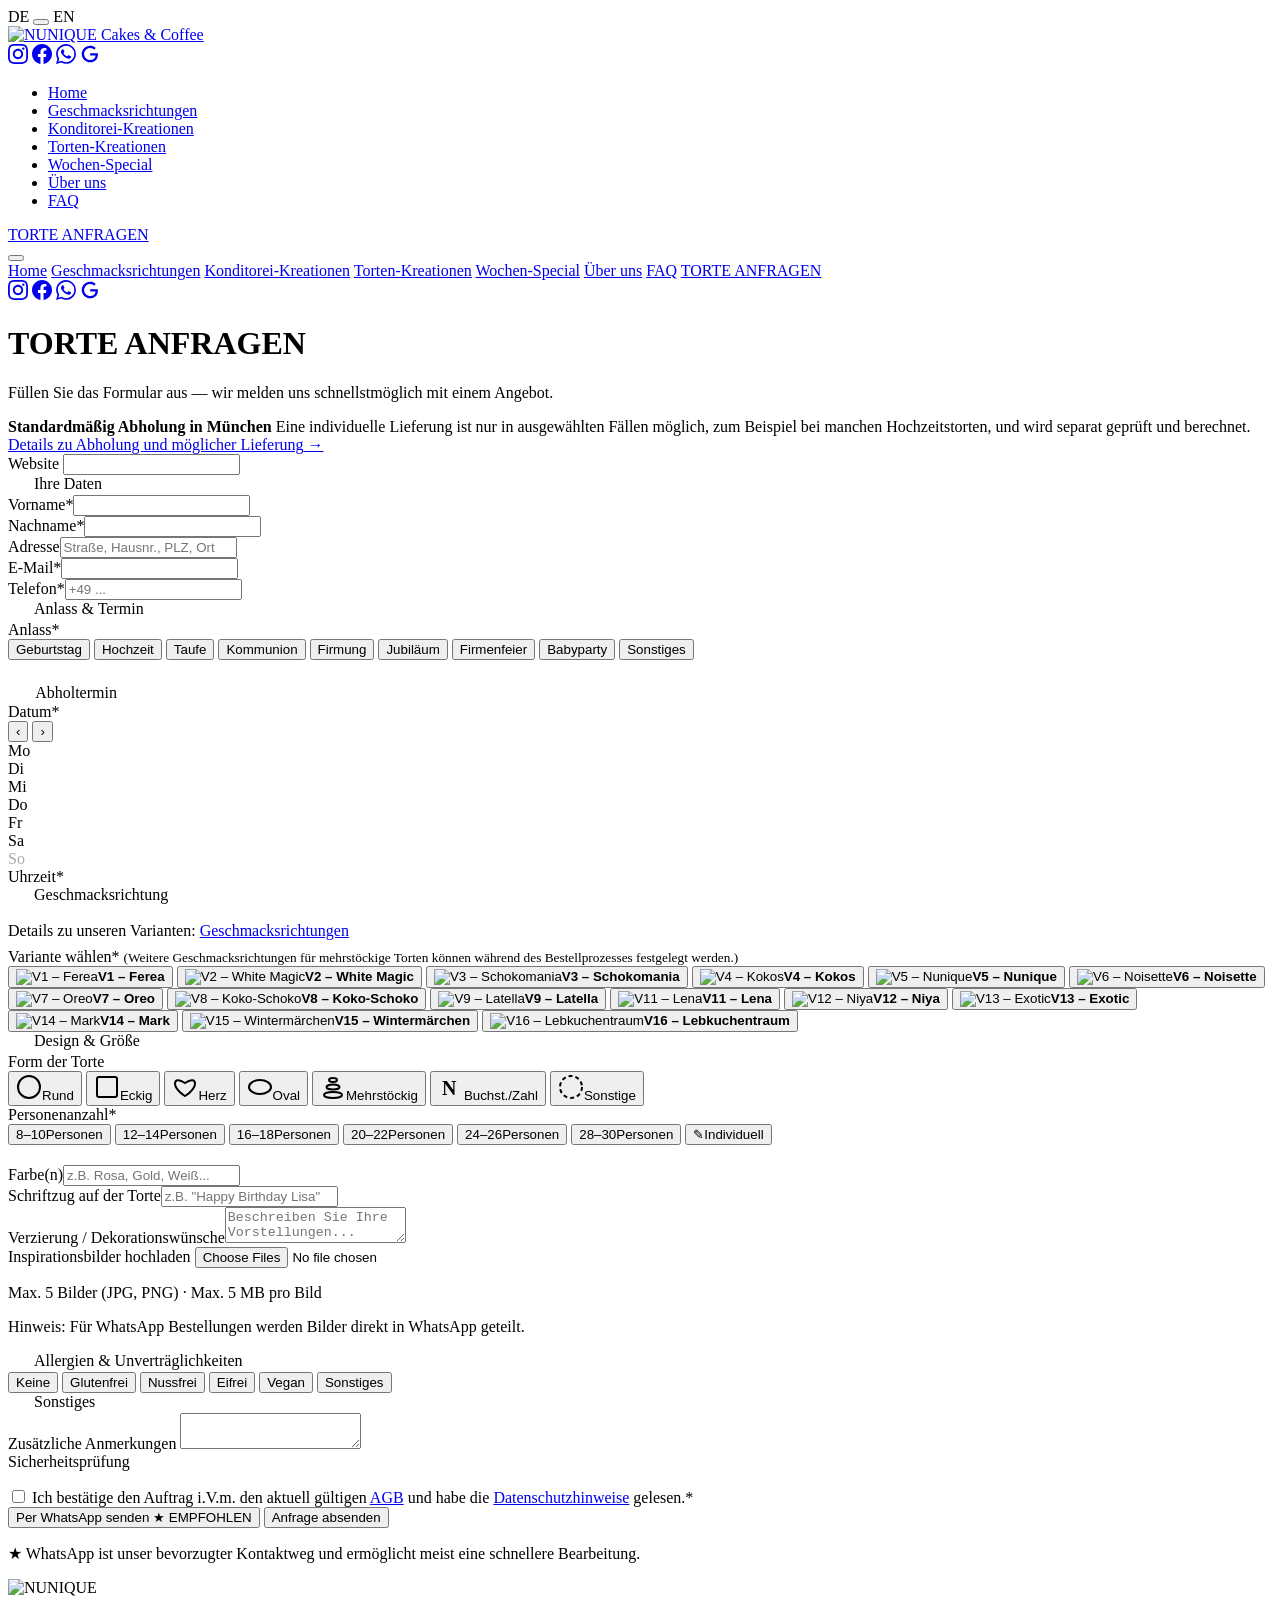
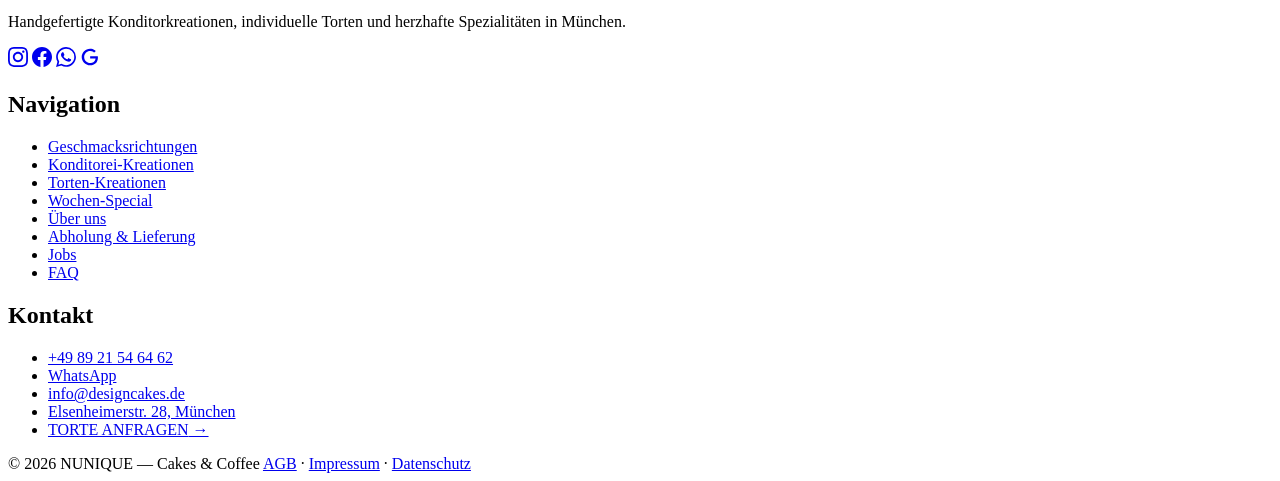
==== commit e0ac3240: "Remove lactose-free order option" ====
--- a/order.html
+++ b/order.html
@@ -89,6 +89,11 @@
 <p><span data-de="Füllen Sie das Formular aus — wir melden uns schnellstmöglich mit einem Angebot." data-en="Fill in the form — we will get back to you with a quote as soon as possible.">Füllen Sie das Formular aus — wir melden uns schnellstmöglich mit einem Angebot.</span></p>
 </div>
 <div class="form-container">
+<aside class="pickup-info" aria-label="Hinweis zu Abholung und Lieferung">
+<strong><span data-de="Standardmäßig Abholung in München" data-en="Standard pickup in Munich">Standardmäßig Abholung in München</span></strong>
+<span data-de="Eine individuelle Lieferung ist nur in ausgewählten Fällen möglich, zum Beispiel bei manchen Hochzeitstorten, und wird separat geprüft und berechnet." data-en="Individual delivery is only possible in selected cases, for example for some wedding cakes, and is reviewed and priced separately.">Eine individuelle Lieferung ist nur in ausgewählten Fällen möglich, zum Beispiel bei manchen Hochzeitstorten, und wird separat geprüft und berechnet.</span>
+<a href="abholung-lieferung"><span data-de="Details zu Abholung und möglicher Lieferung" data-en="Details about pickup and possible delivery">Details zu Abholung und möglicher Lieferung</span> →</a>
+</aside>
 <form action="backend/send-order.php" data-robot-check="" enctype="multipart/form-data" id="cakeForm" method="POST">
 <div aria-hidden="true" class="robot-field"><label>Website <input autocomplete="off" name="website" tabindex="-1" type="text"/></label></div>
 <!-- 1: KONTAKT -->
@@ -319,6 +324,7 @@
 <li><a href="cakeshop"><span data-de="Torten-Kreationen" data-en="Cake Creations">Torten-Kreationen</span></a></li>
 <li><a href="week-special"><span data-de="Wochen-Special" data-en="Weekly Special">Wochen-Special</span></a></li>
 <li><a href="about"><span data-de="Über uns" data-en="About us">Über uns</span></a></li>
+<li><a href="abholung-lieferung"><span data-de="Abholung &amp; Lieferung" data-en="Pickup &amp; Delivery">Abholung &amp; Lieferung</span></a></li>
 <li><a href="jobs">Jobs</a></li>
 <li><a href="./#faq">FAQ</a></li>
 </ul>
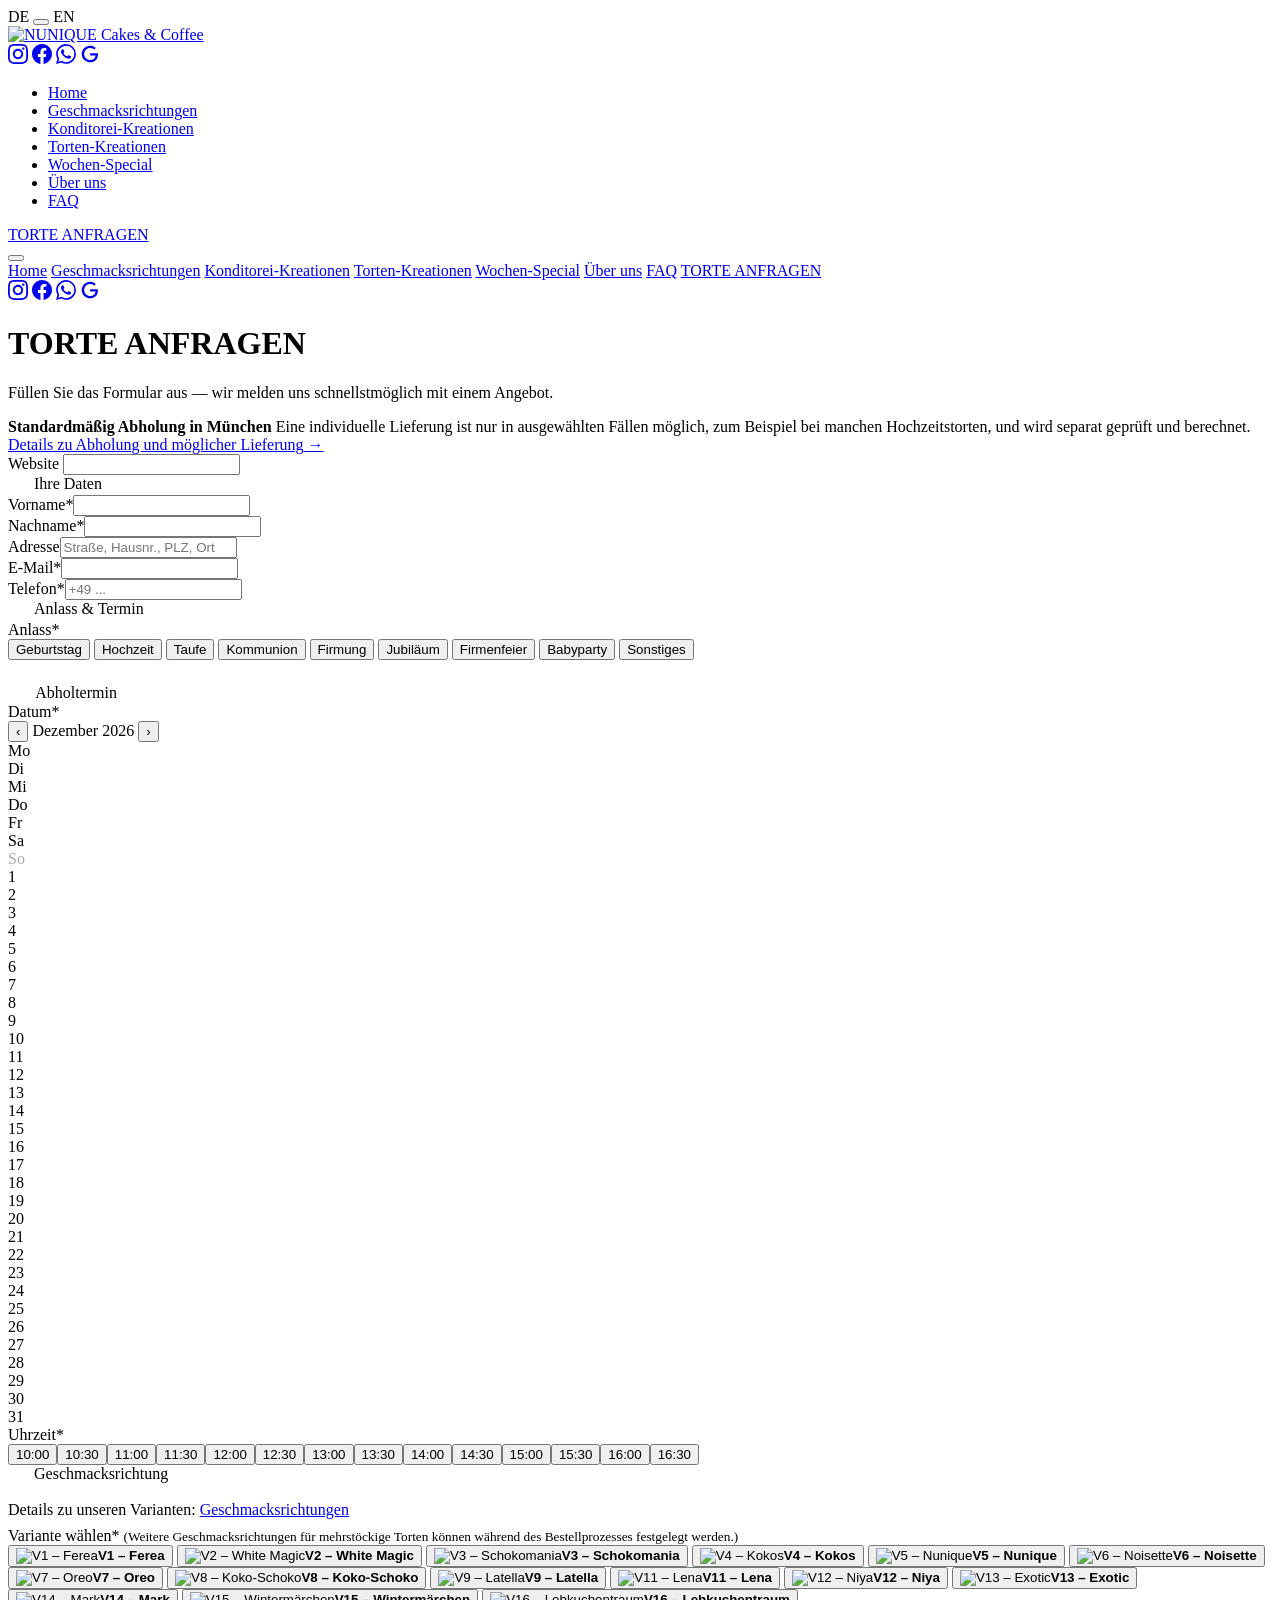
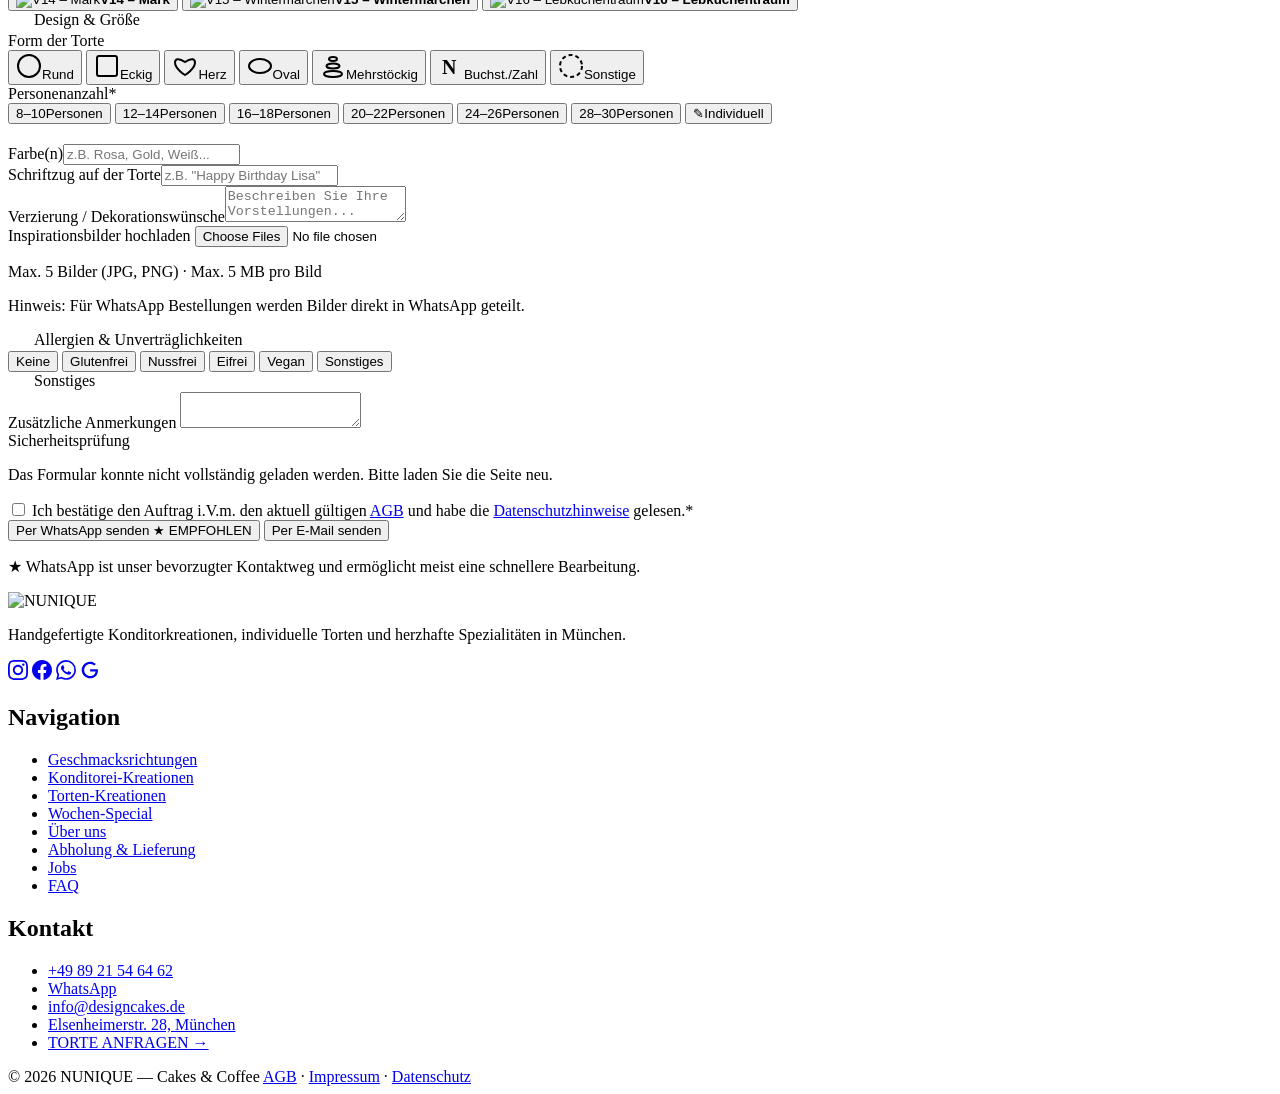
==== commit 5e321ea8: "Keep order form fully expanded" ====
--- a/order.html
+++ b/order.html
@@ -347,6 +347,6 @@
 </footer>
 <!-- SHARED FOOTER END -->
 <script src="main.js?v=20261020-1"></script>
-<script src="order.js?v=20261024-1"></script>
+<script src="order.js?v=20261121-1"></script>
 </body>
 </html>
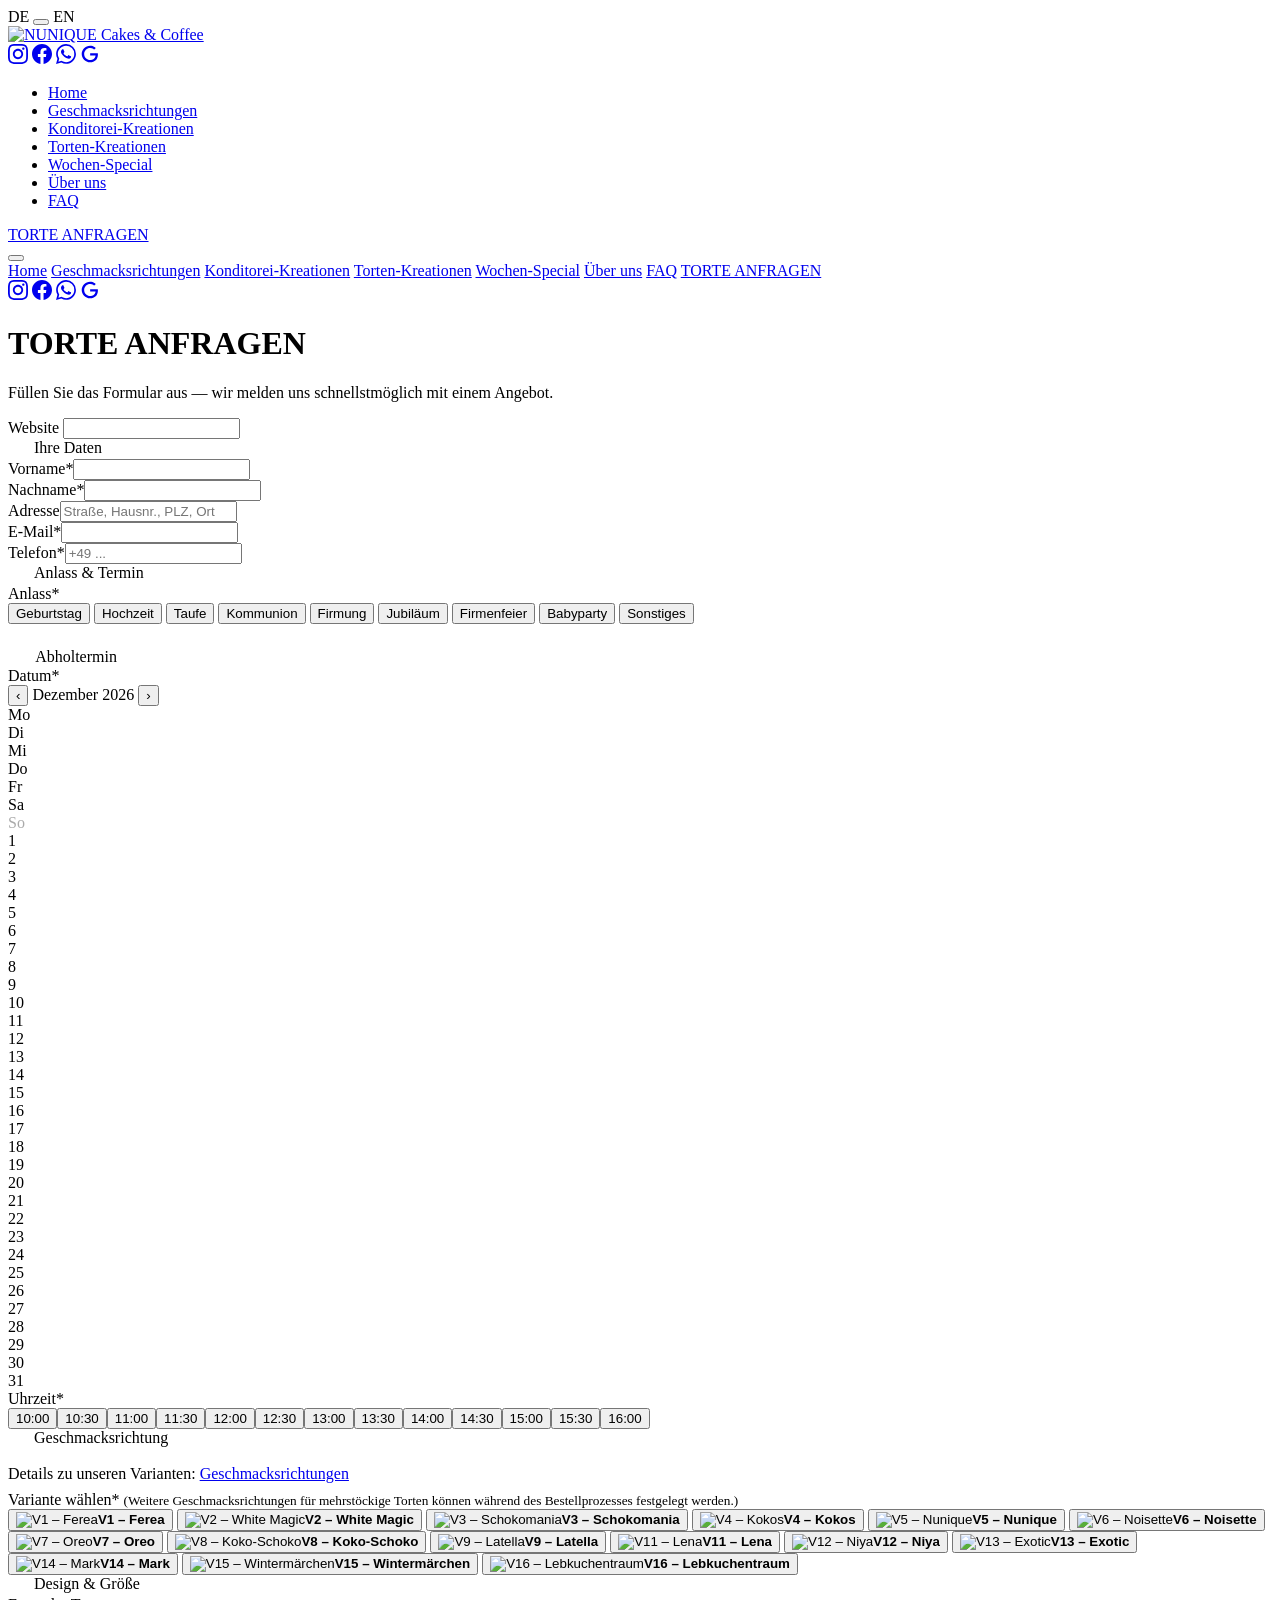
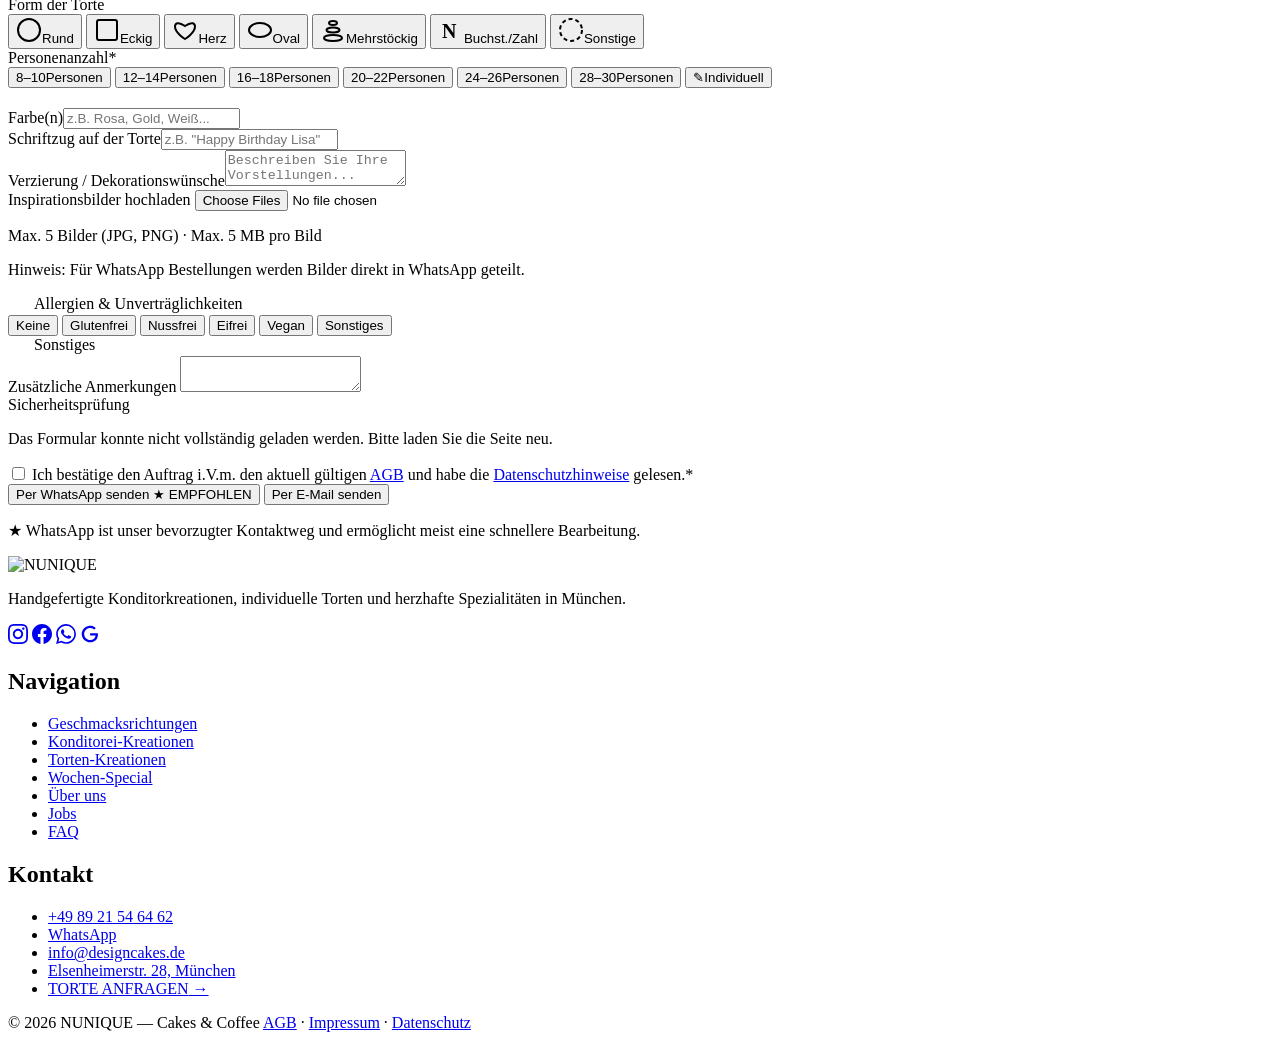
==== commit ee437272: "Adjust pickup time range" ====
--- a/order.html
+++ b/order.html
@@ -89,11 +89,6 @@
 <p><span data-de="Füllen Sie das Formular aus — wir melden uns schnellstmöglich mit einem Angebot." data-en="Fill in the form — we will get back to you with a quote as soon as possible.">Füllen Sie das Formular aus — wir melden uns schnellstmöglich mit einem Angebot.</span></p>
 </div>
 <div class="form-container">
-<aside class="pickup-info" aria-label="Hinweis zu Abholung und Lieferung">
-<strong><span data-de="Standardmäßig Abholung in München" data-en="Standard pickup in Munich">Standardmäßig Abholung in München</span></strong>
-<span data-de="Eine individuelle Lieferung ist nur in ausgewählten Fällen möglich, zum Beispiel bei manchen Hochzeitstorten, und wird separat geprüft und berechnet." data-en="Individual delivery is only possible in selected cases, for example for some wedding cakes, and is reviewed and priced separately.">Eine individuelle Lieferung ist nur in ausgewählten Fällen möglich, zum Beispiel bei manchen Hochzeitstorten, und wird separat geprüft und berechnet.</span>
-<a href="abholung-lieferung"><span data-de="Details zu Abholung und möglicher Lieferung" data-en="Details about pickup and possible delivery">Details zu Abholung und möglicher Lieferung</span> →</a>
-</aside>
 <form action="backend/send-order.php" data-robot-check="" enctype="multipart/form-data" id="cakeForm" method="POST">
 <div aria-hidden="true" class="robot-field"><label>Website <input autocomplete="off" name="website" tabindex="-1" type="text"/></label></div>
 <!-- 1: KONTAKT -->
@@ -324,7 +319,6 @@
 <li><a href="cakeshop"><span data-de="Torten-Kreationen" data-en="Cake Creations">Torten-Kreationen</span></a></li>
 <li><a href="week-special"><span data-de="Wochen-Special" data-en="Weekly Special">Wochen-Special</span></a></li>
 <li><a href="about"><span data-de="Über uns" data-en="About us">Über uns</span></a></li>
-<li><a href="abholung-lieferung"><span data-de="Abholung &amp; Lieferung" data-en="Pickup &amp; Delivery">Abholung &amp; Lieferung</span></a></li>
 <li><a href="jobs">Jobs</a></li>
 <li><a href="./#faq">FAQ</a></li>
 </ul>
